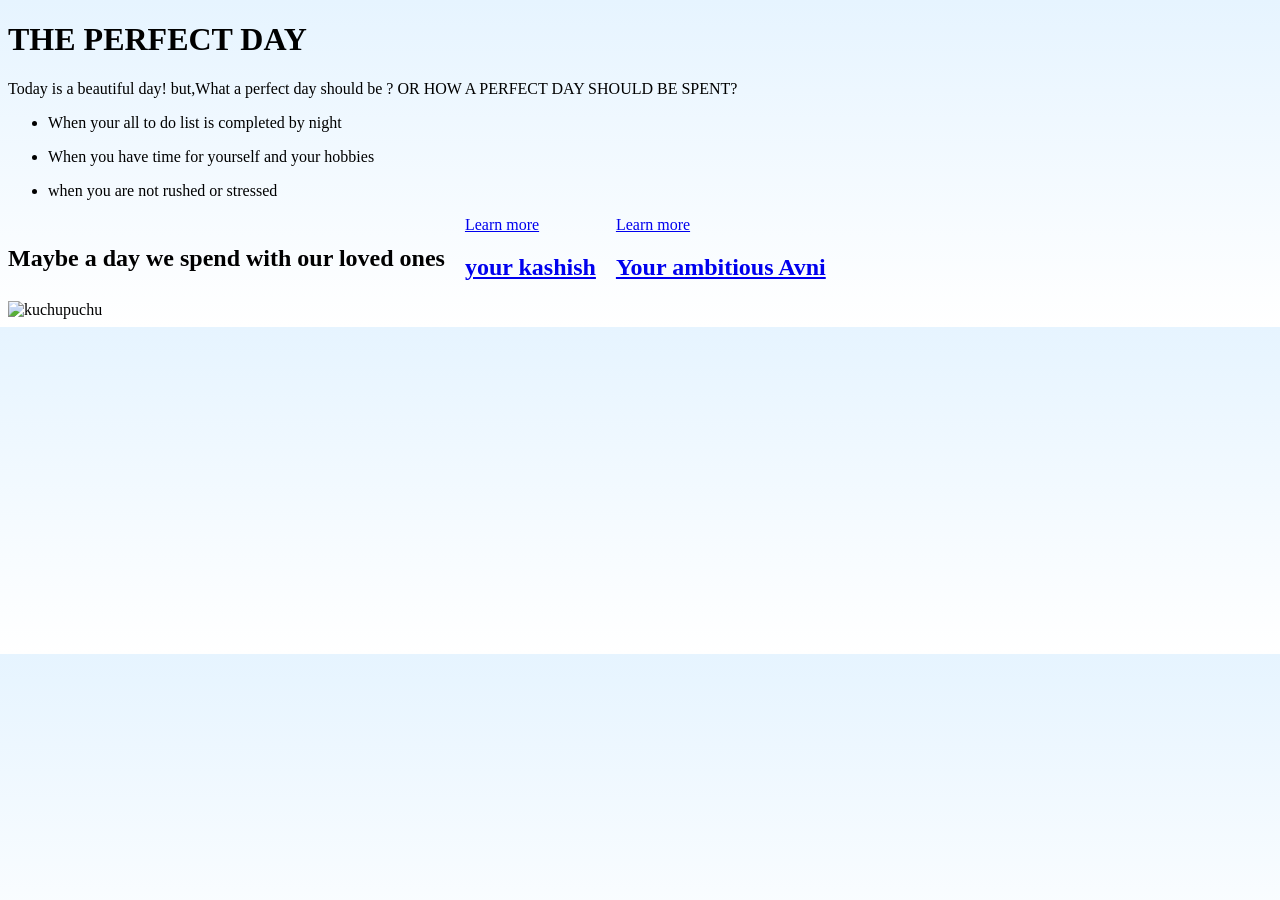
==== index.html @ d199f6b4 "intital commit" ====
<!DOCTYPE html>
<html>
    <head> </head>
    <body>
        <link rel="stylesheet" href="style.css">
        <h1>                              THE PERFECT DAY         </h1>
        <p> Today is a beautiful day!
            but,What a perfect day should be ?
                          OR
            HOW A PERFECT DAY SHOULD BE SPENT?

        </p>
        <ul>
            <li>When your all to do list is completed by night</li>
        </ul>
        <ul>
            <li>When you have time for yourself and your hobbies</li>
        </ul>
        <ul>
            <li>when you are not rushed or stressed</li>
        </ul>
        <header>
            <h2> Maybe a day we spend with our loved ones</h2>
            <a href="kashish.html">Learn more <h2> your kashish</h2></a>   
            <a href="avni.html">Learn more <h2> Your ambitious Avni</h2></a>
        </header>
        <img id="kuchupuchu"  src="https://perfectday.com/wp-content/uploads/2022/01/social-share-image.jpg"alt="kuchupuchu">

        

    </body>

</html>
---- style.css ----
body {
    background: linear-gradient(#e6f4ff, #ffffff);
}


header {
    display : flex;
    gap : 20px;
    align-items : center;
}
#kuchupuchu{
    width:600px;
    align-items:center;
}


#kuchupuchu h1{
    background-image: url('https://perfectday.com/wp-content/uploads/2022/01/social-share-image.jpg');
    background-size: cover;
    background-position: center;
    height: 400px;
    width: 100%;
}
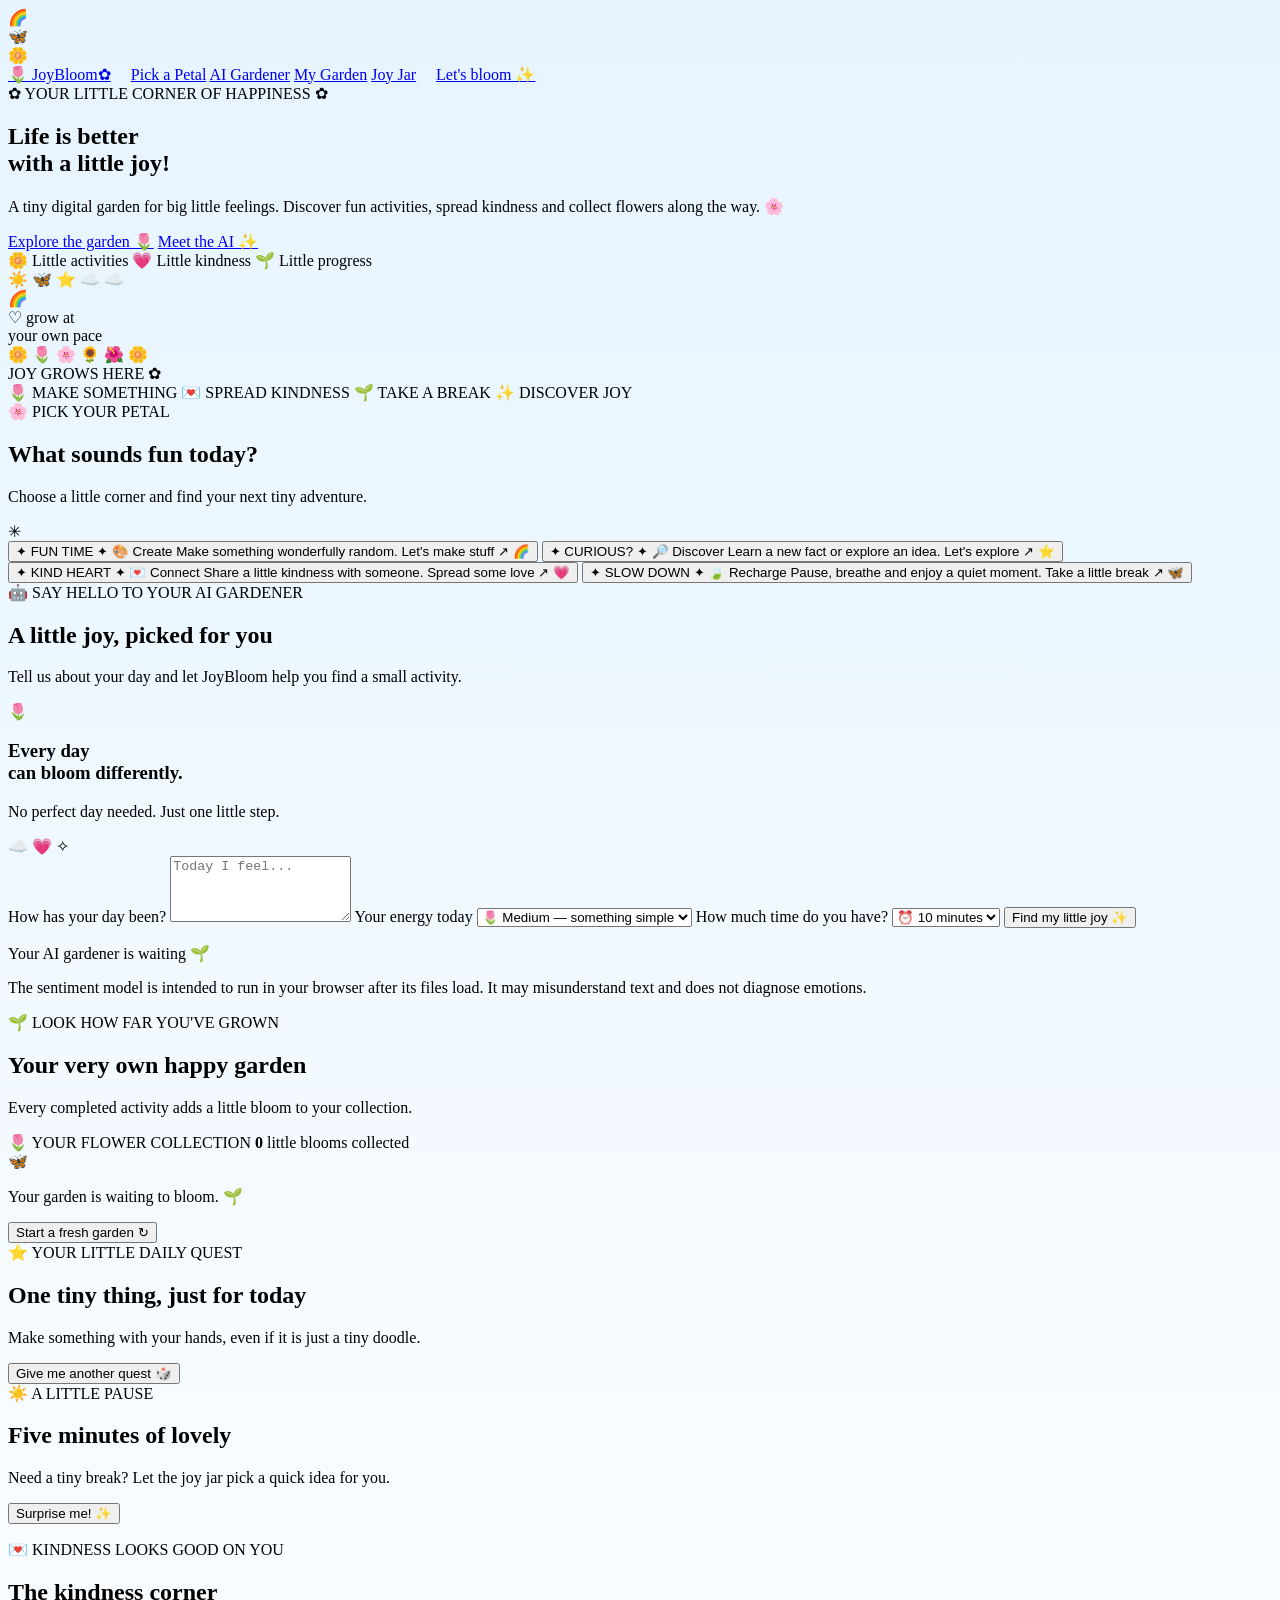
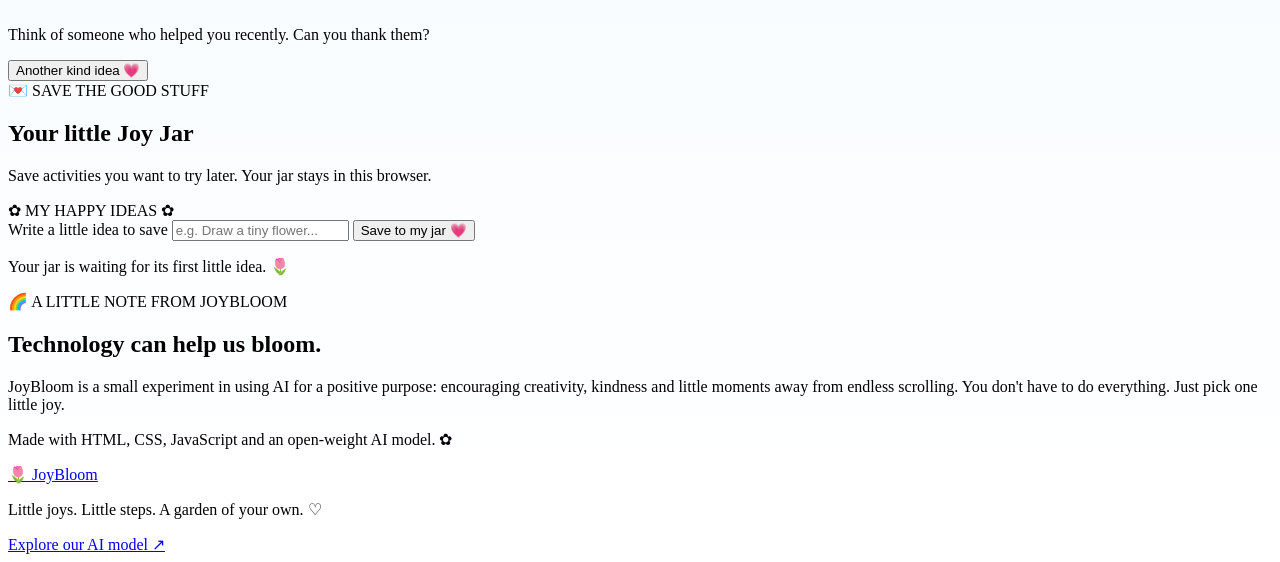
==== commit 256aae9c: "Update index.html" ====
--- a/index.html
+++ b/index.html
@@ -1,35 +1,310 @@
 <!DOCTYPE html>
-<html>
-    <head> </head>
-    <body>
-        <link rel="stylesheet" href="style.css">
-        <h1>                              THE PERFECT DAY         </h1>
-        <p> Today is a beautiful day!
-            but,What a perfect day should be ?
-                          OR
-            HOW A PERFECT DAY SHOULD BE SPENT?
-
-        </p>
-        <ul>
-            <li>When your all to do list is completed by night</li>
-        </ul>
-        <ul>
-            <li>When you have time for yourself and your hobbies</li>
-        </ul>
-        <ul>
-            <li>when you are not rushed or stressed</li>
-        </ul>
-        <header>
-            <h2> Maybe a day we spend with our loved ones</h2>
-            <a href="kashish.html">Learn more <h2> your kashish</h2></a>   
-            <a href="avni.html">Learn more <h2> Your ambitious Avni</h2></a>
-        </header>
-        <img id="kuchupuchu"  src="https://perfectday.com/wp-content/uploads/2022/01/social-share-image.jpg"alt="kuchupuchu">
-
-        
-
-    </body>
-
+<html lang="en">
+<head>
+    <meta charset="UTF-8">
+    <meta name="viewport" content="width=device-width, initial-scale=1.0">
+    <meta name="description" content="JoyBloom is a colourful AI-powered garden for discovering little joys.">
+    <title>JoyBloom ✿ Find Your Little Joy</title>
+    <link rel="stylesheet" href="style.css">
+    <script type="module" src="script.js"></script>
+</head>
+
+<body>
+    <div class="sticker sticker-top">🌈</div>
+    <div class="sticker sticker-side">🦋</div>
+    <div class="sticker sticker-bottom">🌼</div>
+
+    <header class="topbar" id="home">
+        <a class="logo" href="#home">🌷 JoyBloom<span>✿</span></a>
+
+        <nav>
+            <a href="#garden">Pick a Petal</a>
+            <a href="#ai-garden">AI Gardener</a>
+            <a href="#my-garden">My Garden</a>
+            <a href="#joy-jar">Joy Jar</a>
+        </nav>
+
+        <a class="nav-button" href="#ai-garden">Let's bloom ✨</a>
+    </header>
+
+    <main>
+        <section class="hero">
+            <div class="hero-text">
+                <span class="eyebrow">✿ YOUR LITTLE CORNER OF HAPPINESS ✿</span>
+
+                <h1>Life is better<br>with a little <span>joy!</span></h1>
+
+                <p>
+                    A tiny digital garden for big little feelings.
+                    Discover fun activities, spread kindness and
+                    collect flowers along the way. 🌸
+                </p>
+
+                <div class="hero-buttons">
+                    <a class="button primary" href="#garden">Explore the garden 🌷</a>
+                    <a class="button secondary" href="#ai-garden">Meet the AI ✨</a>
+                </div>
+
+                <div class="tiny-stats">
+                    <span>🌼 Little activities</span>
+                    <span>💗 Little kindness</span>
+                    <span>🌱 Little progress</span>
+                </div>
+            </div>
+
+            <div class="hero-art">
+                <span class="art-sticker sun">☀️</span>
+                <span class="art-sticker butterfly">🦋</span>
+                <span class="art-sticker star">⭐</span>
+                <span class="art-sticker cloud-one">☁️</span>
+                <span class="art-sticker cloud-two">☁️</span>
+
+                <div class="rainbow">🌈</div>
+
+                <div class="art-note">
+                    <span>♡</span>
+                    grow at<br>your own pace
+                </div>
+
+                <div class="hill hill-back"></div>
+                <div class="hill hill-front"></div>
+
+                <span class="garden-flower f1">🌼</span>
+                <span class="garden-flower f2">🌷</span>
+                <span class="garden-flower f3">🌸</span>
+                <span class="garden-flower f4">🌻</span>
+                <span class="garden-flower f5">🌺</span>
+                <span class="garden-flower f6">🌼</span>
+
+                <div class="tiny-sign">JOY GROWS HERE ✿</div>
+            </div>
+        </section>
+
+        <div class="ticker">
+            <span>🌷 MAKE SOMETHING</span>
+            <span>💌 SPREAD KINDNESS</span>
+            <span>🌱 TAKE A BREAK</span>
+            <span>✨ DISCOVER JOY</span>
+        </div>
+
+        <section class="section" id="garden">
+            <div class="section-heading">
+                <span class="eyebrow">🌸 PICK YOUR PETAL</span>
+                <h2>What sounds fun today?</h2>
+                <p>Choose a little corner and find your next tiny adventure.</p>
+                <span class="floating-doodle">✳</span>
+            </div>
+
+            <div class="petal-grid">
+                <button class="petal-card pink" data-petal="create">
+                    <span class="card-tape">✦ FUN TIME ✦</span>
+                    <span class="big-emoji">🎨</span>
+                    <span class="card-title">Create</span>
+                    <span class="card-description">Make something wonderfully random.</span>
+                    <span class="card-bottom">Let's make stuff ↗</span>
+                    <span class="mini-sticker">🌈</span>
+                </button>
+
+                <button class="petal-card yellow" data-petal="discover">
+                    <span class="card-tape">✦ CURIOUS? ✦</span>
+                    <span class="big-emoji">🔎</span>
+                    <span class="card-title">Discover</span>
+                    <span class="card-description">Learn a new fact or explore an idea.</span>
+                    <span class="card-bottom">Let's explore ↗</span>
+                    <span class="mini-sticker">⭐</span>
+                </button>
+
+                <button class="petal-card purple" data-petal="connect">
+                    <span class="card-tape">✦ KIND HEART ✦</span>
+                    <span class="big-emoji">💌</span>
+                    <span class="card-title">Connect</span>
+                    <span class="card-description">Share a little kindness with someone.</span>
+                    <span class="card-bottom">Spread some love ↗</span>
+                    <span class="mini-sticker">💗</span>
+                </button>
+
+                <button class="petal-card green" data-petal="recharge">
+                    <span class="card-tape">✦ SLOW DOWN ✦</span>
+                    <span class="big-emoji">🍃</span>
+                    <span class="card-title">Recharge</span>
+                    <span class="card-description">Pause, breathe and enjoy a quiet moment.</span>
+                    <span class="card-bottom">Take a little break ↗</span>
+                    <span class="mini-sticker">🦋</span>
+                </button>
+            </div>
+
+            <div class="activity-panel" id="petal-result" hidden>
+                <span class="panel-sticker">🎀</span>
+                <span class="eyebrow">YOUR LITTLE ADVENTURE</span>
+                <h3 id="petal-title">A tiny activity</h3>
+                <p id="petal-description"></p>
+                <p class="activity-time" id="petal-time"></p>
+                <button class="button primary" id="petal-complete">I did it! Collect a flower 🌷</button>
+                <p class="small-message" id="petal-status" role="status"></p>
+            </div>
+        </section>
+
+        <section class="ai-section" id="ai-garden">
+            <div class="section-heading">
+                <span class="eyebrow">🤖 SAY HELLO TO YOUR AI GARDENER</span>
+                <h2>A little joy, picked for you</h2>
+                <p>Tell us about your day and let JoyBloom help you find a small activity.</p>
+            </div>
+
+            <div class="ai-layout">
+                <div class="ai-decoration">
+                    <span class="ai-big-flower">🌷</span>
+                    <h3>Every day<br>can bloom differently.</h3>
+                    <p>No perfect day needed. Just one little step.</p>
+                    <span class="ai-cloud">☁️</span>
+                    <span class="ai-heart">💗</span>
+                    <span class="ai-sparkle">✧</span>
+                </div>
+
+                <div class="ai-box">
+                    <label for="mood">How has your day been?</label>
+                    <textarea id="mood" rows="4" maxlength="500"
+                        placeholder="Today I feel..."></textarea>
+
+                    <label for="energy">Your energy today</label>
+                    <select id="energy">
+                        <option value="low">🌙 Low — keep it gentle</option>
+                        <option value="medium" selected>🌷 Medium — something simple</option>
+                        <option value="high">☀️ High — let's explore</option>
+                    </select>
+
+                    <label for="time">How much time do you have?</label>
+                    <select id="time">
+                        <option value="5">⏰ 5 minutes</option>
+                        <option value="10" selected>⏰ 10 minutes</option>
+                        <option value="20">⏰ 20 minutes</option>
+                    </select>
+
+                    <button class="button primary full-button" id="suggest-button" type="button">
+                        Find my little joy ✨
+                    </button>
+
+                    <p id="ai-status" class="status" role="status" aria-live="polite">
+                        Your AI gardener is waiting 🌱
+                    </p>
+
+                    <div id="result" class="result" hidden>
+                        <span id="result-flower" class="result-flower">🌼</span>
+                        <h3 id="result-title">Your little joy</h3>
+                        <p id="result-text"></p>
+                        <p id="result-detail" class="result-detail"></p>
+                        <button class="button secondary" id="complete-button" type="button">
+                            I did it! 🌱
+                        </button>
+                    </div>
+
+                    <p class="privacy-note">
+                        The sentiment model is intended to run in your browser after its files load.
+                        It may misunderstand text and does not diagnose emotions.
+                    </p>
+                </div>
+            </div>
+        </section>
+
+        <section class="section garden-progress" id="my-garden">
+            <div class="section-heading">
+                <span class="eyebrow">🌱 LOOK HOW FAR YOU'VE GROWN</span>
+                <h2>Your very own happy garden</h2>
+                <p>Every completed activity adds a little bloom to your collection.</p>
+            </div>
+
+            <div class="personal-garden">
+                <div class="garden-score">
+                    <span class="score-icon">🌷</span>
+                    <span class="score-label">YOUR FLOWER COLLECTION</span>
+                    <strong id="flower-count">0</strong>
+                    <span>little blooms collected</span>
+                </div>
+
+                <div class="flower-bed">
+                    <span class="bed-sticker">🦋</span>
+                    <div id="my-flowers" class="my-flowers">
+                        <p id="empty-garden">Your garden is waiting to bloom. 🌱</p>
+                    </div>
+                </div>
+
+                <div class="garden-actions">
+                    <button class="button secondary" id="reset-garden" type="button">
+                        Start a fresh garden ↻
+                    </button>
+                </div>
+            </div>
+        </section>
+
+        <section class="section quest-section" id="daily-quest">
+            <div class="quest-card">
+                <span class="quest-sticker">⭐</span>
+                <span class="eyebrow">YOUR LITTLE DAILY QUEST</span>
+                <h2>One tiny thing, just for today</h2>
+                <p id="quest-text">Make something with your hands, even if it is just a tiny doodle.</p>
+                <button class="button primary" id="new-quest" type="button">Give me another quest 🎲</button>
+            </div>
+        </section>
+
+        <section class="section quick-section" id="quick-joy">
+            <div class="quick-card">
+                <span class="quick-sticker">☀️</span>
+                <span class="eyebrow">A LITTLE PAUSE</span>
+                <h2>Five minutes of lovely</h2>
+                <p>Need a tiny break? Let the joy jar pick a quick idea for you.</p>
+                <button class="button primary" id="quick-button" type="button">Surprise me! ✨</button>
+                <p id="quick-result" class="quick-result" role="status" aria-live="polite"></p>
+            </div>
+        </section>
+
+        <section class="section kindness-section" id="kindness">
+            <div class="kindness-card">
+                <span class="kindness-sticker">💌</span>
+                <span class="eyebrow">KINDNESS LOOKS GOOD ON YOU</span>
+                <h2>The kindness corner</h2>
+                <p id="kindness-prompt">Think of someone who helped you recently. Can you thank them?</p>
+                <button class="button secondary" id="kindness-button" type="button">Another kind idea 💗</button>
+            </div>
+        </section>
+
+        <section class="section joy-jar-section" id="joy-jar">
+            <div class="section-heading">
+                <span class="eyebrow">💌 SAVE THE GOOD STUFF</span>
+                <h2>Your little Joy Jar</h2>
+                <p>Save activities you want to try later. Your jar stays in this browser.</p>
+            </div>
+
+            <div class="jar-card">
+                <div class="jar-top">✿ MY HAPPY IDEAS ✿</div>
+                <label for="jar-note">Write a little idea to save</label>
+                <input id="jar-note" type="text" maxlength="120"
+                    placeholder="e.g. Draw a tiny flower...">
+                <button class="button primary" id="save-jar" type="button">Save to my jar 💗</button>
+                <p id="jar-status" class="small-message" role="status"></p>
+                <div id="jar-items" class="jar-items">
+                    <p id="empty-jar">Your jar is waiting for its first little idea. 🌷</p>
+                </div>
+            </div>
+        </section>
+
+        <section class="about-section">
+            <span class="about-sticker">🌈</span>
+            <span class="eyebrow">A LITTLE NOTE FROM JOYBLOOM</span>
+            <h2>Technology can help us bloom.</h2>
+            <p>
+                JoyBloom is a small experiment in using AI for a positive purpose:
+                encouraging creativity, kindness and little moments away from endless scrolling.
+                You don't have to do everything. Just pick one little joy.
+            </p>
+            <p class="tech-note">Made with HTML, CSS, JavaScript and an open-weight AI model. ✿</p>
+        </section>
+    </main>
+
+    <footer>
+        <a class="logo" href="#home">🌷 JoyBloom</a>
+        <p>Little joys. Little steps. A garden of your own. ♡</p>
+        <a href="https://huggingface.co/Xenova/distilbert-base-uncased-finetuned-sst-2-english"
+           target="_blank" rel="noopener noreferrer">Explore our AI model ↗</a>
+    </footer>
+</body>
 </html>
-
-
